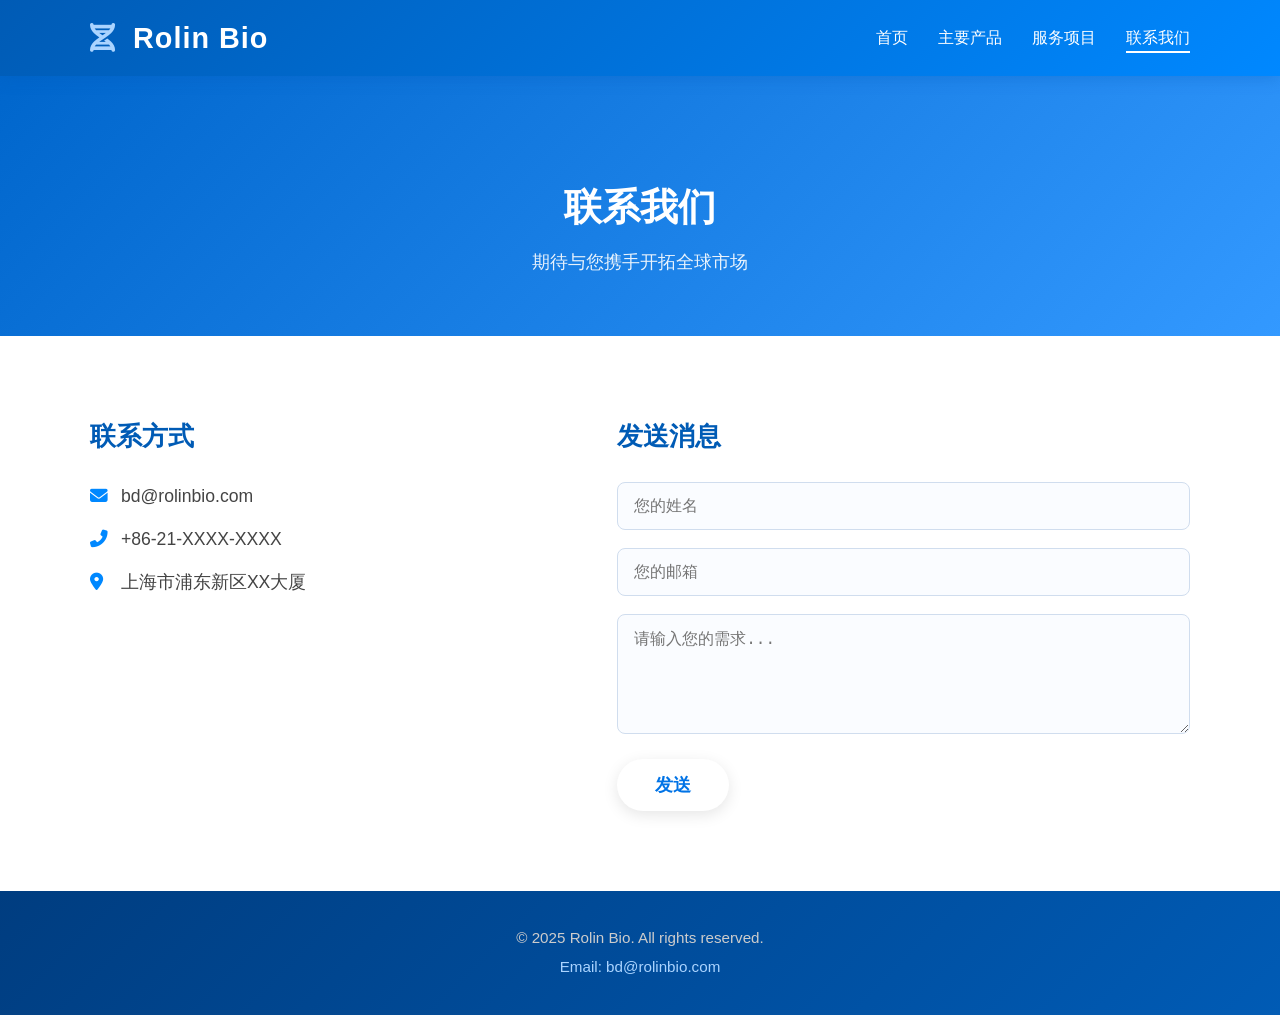
==== contact.html @ a8c0836f "1st" ====
<!DOCTYPE html>
<html lang="zh-CN">
<head>
    <meta charset="UTF-8">
    <meta name="viewport" content="width=device-width, initial-scale=1.0">
    <title>联系我们 - Rolin Bio</title>
    <link rel="stylesheet" href="style.css">
    <link rel="stylesheet" href="https://cdnjs.cloudflare.com/ajax/libs/font-awesome/6.4.0/css/all.min.css">
</head>
<body>
    <nav class="navbar">
        <div class="container">
            <div class="logo">
                <i class="fas fa-dna"></i> Rolin Bio
            </div>
            <ul class="nav-links">
                <li><a href="index.html">首页</a></li>
                <li><a href="product.html">主要产品</a></li>
                <li><a href="services.html">服务项目</a></li>
                <li><a href="contact.html" class="active">联系我们</a></li>
            </ul>
            <div class="menu-toggle"><i class="fas fa-bars"></i></div>
        </div>
    </nav>

    <section class="page-hero">
        <div class="container">
            <h1>联系我们</h1>
            <p>期待与您携手开拓全球市场</p>
        </div>
    </section>

    <section class="contact">
        <div class="container">
            <div class="contact-info">
                <h2>联系方式</h2>
                <p><i class="fas fa-envelope"></i> bd@rolinbio.com</p>
                <p><i class="fas fa-phone-alt"></i> +86-21-XXXX-XXXX</p>
                <p><i class="fas fa-map-marker-alt"></i> 上海市浦东新区XX大厦</p>
            </div>
            <form action="mailto:bd@rolinbio.com" method="post" enctype="text/plain" class="contact-form">
                <h2>发送消息</h2>
                <input type="text" name="name" placeholder="您的姓名" required>
                <input type="email" name="email" placeholder="您的邮箱" required>
                <textarea name="message" rows="5" placeholder="请输入您的需求..." required></textarea>
                <button type="submit" class="btn-primary">发送</button>
            </form>
        </div>
    </section>

    <footer>
        <div class="container">
            <p>&copy; 2025 Rolin Bio. All rights reserved.</p>
            <p>Email: bd@rolinbio.com</p>
        </div>
    </footer>

    <script>
        document.querySelector('.menu-toggle').addEventListener('click', function(){
            document.querySelector('.nav-links').classList.toggle('show');
        });
    </script>
</body>
</html>
---- style.css ----
/* ===== 全局重置 & 基础 ===== */
* {
    margin: 0;
    padding: 0;
    box-sizing: border-box;
}

body {
    font-family: 'Segoe UI', 'Microsoft YaHei', sans-serif;
    line-height: 1.6;
    color: #333;
    background: #f9fcff;
}

.container {
    max-width: 1140px;
    margin: 0 auto;
    padding: 0 20px;
}

/* ===== 导航栏 ===== */
.navbar {
    background: linear-gradient(135deg, #005bb5, #0088ff);
    padding: 15px 0;
    position: sticky;
    top: 0;
    z-index: 999;
    box-shadow: 0 2px 15px rgba(0,91,181,0.3);
}

.navbar .container {
    display: flex;
    justify-content: space-between;
    align-items: center;
}

.logo {
    color: #fff;
    font-size: 1.8rem;
    font-weight: 700;
    letter-spacing: 1px;
}

.logo i {
    margin-right: 8px;
    color: #aad4ff;
}

.nav-links {
    list-style: none;
    display: flex;
    gap: 30px;
}

.nav-links a {
    color: #fff;
    text-decoration: none;
    font-weight: 500;
    padding-bottom: 5px;
    border-bottom: 2px solid transparent;
    transition: 0.3s;
}

.nav-links a:hover,
.nav-links a.active {
    border-bottom-color: #fff;
}

.menu-toggle {
    display: none;
    color: #fff;
    font-size: 1.5rem;
    cursor: pointer;
}

/* ===== Hero 区域 ===== */
.hero {
    background: linear-gradient(135deg, #0073e6, #33aaff);
    color: #fff;
    text-align: center;
    padding: 140px 20px 100px;
}

.hero h1 {
    font-size: 2.8rem;
    margin-bottom: 20px;
    line-height: 1.2;
}

.hero p {
    font-size: 1.2rem;
    margin-bottom: 30px;
    opacity: 0.95;
}

.btn-primary {
    display: inline-block;
    background: #fff;
    color: #0073e6;
    padding: 14px 36px;
    border-radius: 50px;
    font-weight: 600;
    font-size: 1.1rem;
    text-decoration: none;
    transition: 0.3s;
    box-shadow: 0 4px 15px rgba(0,0,0,0.1);
}

.btn-primary:hover {
    background: #e6f2ff;
    transform: translateY(-2px);
    box-shadow: 0 6px 20px rgba(0,0,0,0.15);
}

/* ===== 通用 section 标题 ===== */
.section-title {
    text-align: center;
    font-size: 2rem;
    color: #005bb5;
    margin-bottom: 40px;
    position: relative;
}

.section-title::after {
    content: '';
    display: block;
    width: 60px;
    height: 4px;
    background: linear-gradient(90deg, #0088ff, #33aaff);
    margin: 10px auto 0;
    border-radius: 2px;
}

/* ===== 关于我们 ===== */
.about {
    padding: 80px 0;
    background: #fff;
}

.about p {
    max-width: 850px;
    margin: 0 auto;
    text-align: center;
    font-size: 1.1rem;
    color: #555;
    line-height: 1.8;
}

/* ===== 核心优势（首页） ===== */
.features {
    padding: 80px 0;
    background: #f0f7ff;
}

.feature-grid {
    display: grid;
    grid-template-columns: repeat(auto-fit, minmax(280px, 1fr));
    gap: 30px;
}

.feature-item {
    background: #fff;
    padding: 40px 20px;
    border-radius: 16px;
    text-align: center;
    box-shadow: 0 6px 20px rgba(0,91,181,0.07);
    transition: 0.3s;
}

.feature-item:hover {
    transform: translateY(-5px);
    box-shadow: 0 12px 30px rgba(0,91,181,0.12);
}

.feature-item i {
    font-size: 2.5rem;
    color: #0088ff;
    margin-bottom: 20px;
}

.feature-item h3 {
    font-size: 1.4rem;
    color: #005bb5;
    margin-bottom: 10px;
}

.feature-item p {
    color: #666;
}

/* ===== 页面内部 Hero（子页） ===== */
.page-hero {
    background: linear-gradient(135deg, #0066cc, #3399ff);
    color: #fff;
    text-align: center;
    padding: 100px 20px 60px;
}

.page-hero h1 {
    font-size: 2.4rem;
    margin-bottom: 10px;
}

.page-hero p {
    font-size: 1.1rem;
    opacity: 0.9;
}

/* ===== 产品页 ===== */
.products {
    padding: 80px 0;
    background: #fff;
}

.product-list {
    display: grid;
    grid-template-columns: repeat(auto-fit, minmax(260px, 1fr));
    gap: 30px;
}

.product-card {
    background: #f4faff;
    padding: 35px 20px;
    border-radius: 14px;
    text-align: center;
    border: 1px solid #e0efff;
    transition: 0.3s;
}

.product-card:hover {
    border-color: #0088ff;
    box-shadow: 0 8px 25px rgba(0,136,255,0.1);
}

.product-card i {
    font-size: 2.8rem;
    color: #0073e6;
    margin-bottom: 15px;
}

.product-card h3 {
    font-size: 1.3rem;
    color: #005bb5;
    margin-bottom: 10px;
}

.product-card p {
    color: #666;
    font-size: 0.95rem;
}

/* ===== 服务页 ===== */
.services-list {
    padding: 80px 0;
    background: #fff;
}

.service-item {
    display: flex;
    gap: 25px;
    margin-bottom: 45px;
    align-items: flex-start;
    background: #f8fbff;
    padding: 30px 25px;
    border-radius: 14px;
    box-shadow: 0 2px 10px rgba(0,0,0,0.03);
}

.service-item i {
    font-size: 2.5rem;
    color: #0088ff;
    min-width: 55px;
    margin-top: 5px;
}

.service-item h3 {
    color: #005bb5;
    font-size: 1.3rem;
    margin-bottom: 8px;
}

.service-item p {
    color: #555;
    line-height: 1.7;
}

/* ===== 联系页 ===== */
.contact {
    padding: 80px 0;
    background: #fff;
}

.contact .container {
    display: grid;
    grid-template-columns: 1fr 1.2fr;
    gap: 50px;
}

.contact-info h2,
.contact-form h2 {
    font-size: 1.6rem;
    color: #005bb5;
    margin-bottom: 25px;
}

.contact-info p {
    font-size: 1.1rem;
    margin-bottom: 15px;
    color: #444;
}

.contact-info i {
    width: 26px;
    color: #0088ff;
}

.contact-form input,
.contact-form textarea {
    width: 100%;
    padding: 14px 16px;
    margin-bottom: 18px;
    border: 1px solid #d0ddee;
    border-radius: 8px;
    font-size: 1rem;
    background: #fafcff;
    transition: 0.3s;
}

.contact-form input:focus,
.contact-form textarea:focus {
    border-color: #0088ff;
    outline: none;
    box-shadow: 0 0 0 3px rgba(0,136,255,0.15);
}

.contact-form button {
    border: none;
    cursor: pointer;
    padding: 14px 38px;
}

/* ===== 页脚 ===== */
footer {
    background: linear-gradient(135deg, #003d80, #005bb5);
    color: #ccc;
    text-align: center;
    padding: 30px 0;
    font-size: 0.95rem;
}

footer p {
    margin: 5px 0;
}

footer p:last-child {
    color: #aad4ff;
}

/* ===== 响应式 ===== */
@media (max-width: 768px) {
    .nav-links {
        display: none;
        flex-direction: column;
        background: #0066cc;
        position: absolute;
        top: 62px;
        left: 0;
        width: 100%;
        padding: 20px;
        gap: 15px;
        box-shadow: 0 8px 20px rgba(0,0,0,0.1);
    }

    .nav-links.show {
        display: flex;
    }

    .menu-toggle {
        display: block;
    }

    .hero h1 {
        font-size: 2rem;
    }

    .contact .container {
        grid-template-columns: 1fr;
    }

    .service-item {
        flex-direction: column;
        gap: 10px;
    }
}
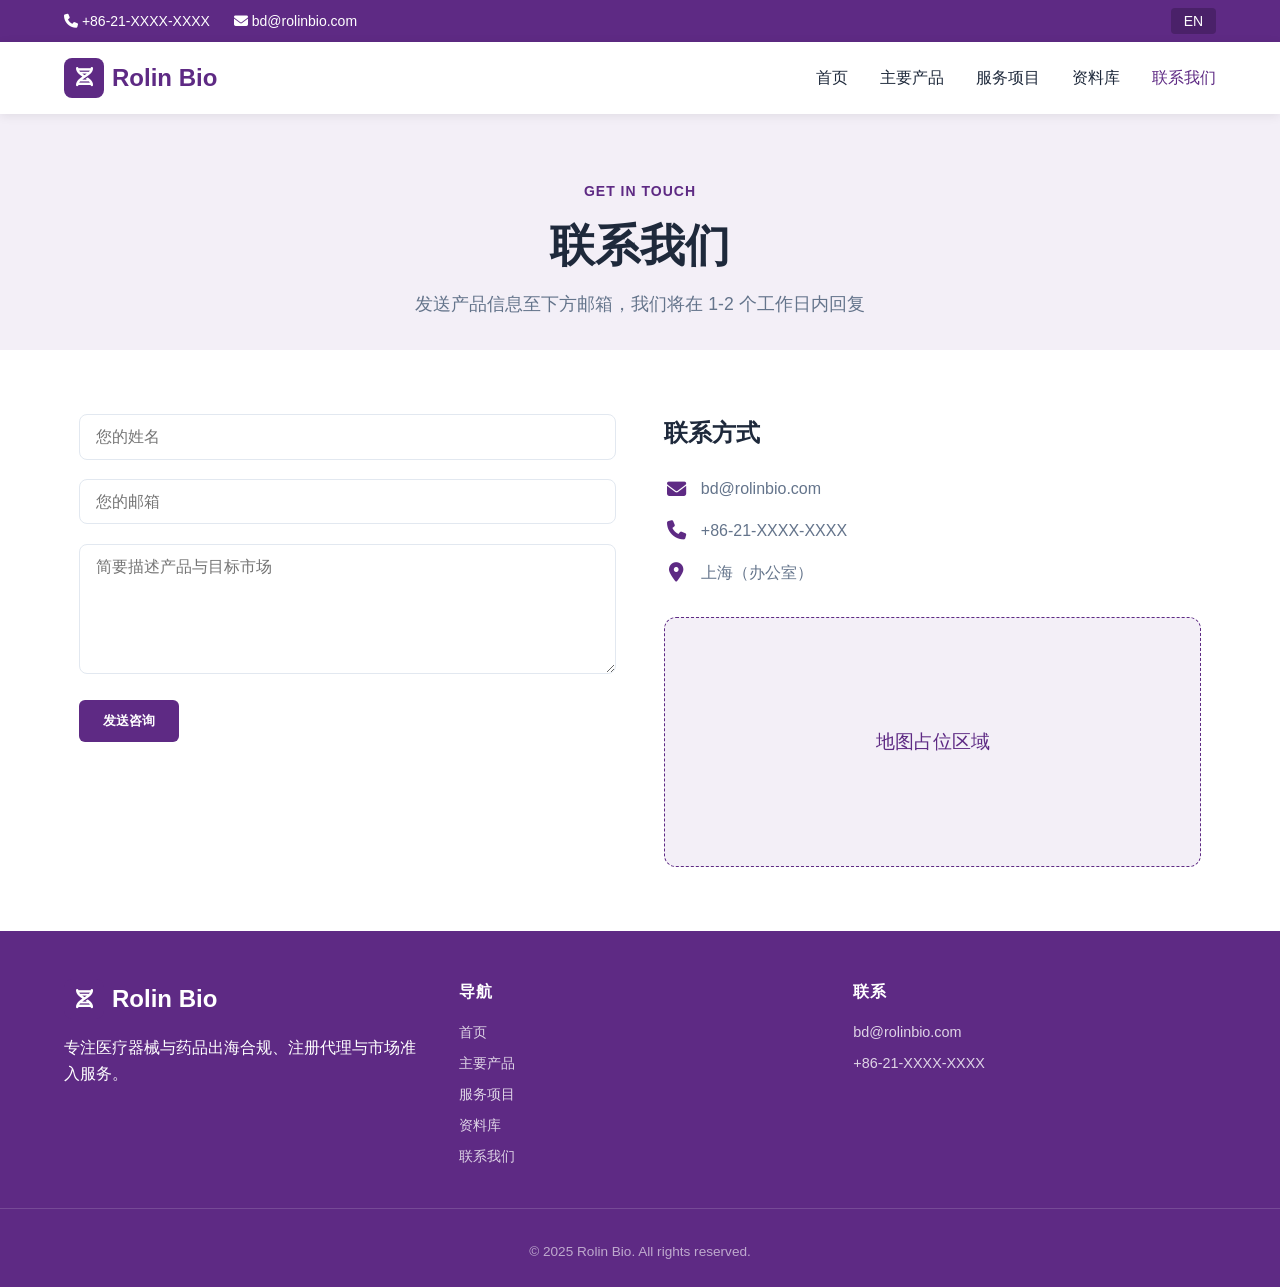
==== commit c1759ec8: "Update contact.html" ====
--- a/contact.html
+++ b/contact.html
@@ -1,64 +1,112 @@
 <!DOCTYPE html>
 <html lang="zh-CN">
 <head>
-    <meta charset="UTF-8">
-    <meta name="viewport" content="width=device-width, initial-scale=1.0">
-    <title>联系我们 - Rolin Bio</title>
-    <link rel="stylesheet" href="style.css">
-    <link rel="stylesheet" href="https://cdnjs.cloudflare.com/ajax/libs/font-awesome/6.4.0/css/all.min.css">
+  <meta charset="UTF-8" />
+  <meta name="viewport" content="width=device-width, initial-scale=1.0" />
+  <title>Rolin Bio | 联系我们</title>
+  <link rel="stylesheet" href="https://cdnjs.cloudflare.com/ajax/libs/font-awesome/6.4.0/css/all.min.css" />
+  <style>
+    *{margin:0;padding:0;box-sizing:border-box}
+    body{font-family:'Inter',-apple-system,BlinkMacSystemFont,'Segoe UI',Roboto,sans-serif;line-height:1.6;color:#1e293b;background:#fff}
+    :root{--primary:#5E2A84;--primary-dark:#4A2169;--primary-light:#F3EFF7;--text-dark:#1e293b;--text-light:#64748b;--white:#fff;--border:#e2e8f0}
+    .container{width:90%;max-width:1200px;margin:0 auto;padding:0 15px}
+    .tag{display:inline-block;font-size:.875rem;font-weight:600;text-transform:uppercase;letter-spacing:1px;color:var(--primary);margin-bottom:.5rem}
+    .btn{display:inline-block;padding:.75rem 1.5rem;border-radius:6px;text-decoration:none;font-weight:600;cursor:pointer;transition:all .3s ease;border:none}
+    .btn-primary{background:var(--primary);color:var(--white)}.btn-primary:hover{background:var(--primary-dark)}
+    .tb{background:var(--primary);color:var(--white);padding:.5rem 0}
+    .tb-in{display:flex;justify-content:space-between;align-items:center;width:90%;max-width:1200px;margin:0 auto}
+    .tb-l span{margin-right:1.5rem;font-size:.875rem}
+    .tb-r .lang-btn{background:var(--primary-dark);color:var(--white);border:none;padding:.3rem .8rem;border-radius:4px;cursor:pointer;font-size:.875rem}
+    .hb{background:var(--white);box-shadow:0 2px 10px rgba(0,0,0,.08);position:sticky;top:0;z-index:100}
+    .hb-in{display:flex;justify-content:space-between;align-items:center;width:90%;max-width:1200px;margin:0 auto;padding:1rem 0}
+    .logo{display:flex;align-items:center;text-decoration:none;font-size:1.5rem;font-weight:700;color:var(--primary)}
+    .logo .ico{width:40px;height:40px;margin-right:.5rem;background:var(--primary);border-radius:8px;display:flex;align-items:center;justify-content:center;color:var(--white);font-size:1.2rem}
+    .hm ul{display:flex;list-style:none}
+    .hm li{margin-left:2rem}
+    .hm a{text-decoration:none;color:var(--text-dark);font-weight:500;transition:color .3s}
+    .hm a:hover,.hm a.active{color:var(--primary)}
+    .hb-burger{display:none;flex-direction:column;justify-content:space-around;width:30px;height:25px;background:transparent;border:none;cursor:pointer}
+    .hb-burger span{display:block;height:3px;width:100%;background:var(--text-dark);border-radius:3px}
+    .page-header{padding:4rem 0 2rem;background:var(--primary-light);text-align:center}
+    .page-header h1{font-size:2.8rem;color:var(--text-dark);margin-bottom:.5rem}
+    .page-header p{color:var(--text-light);font-size:1.1rem;max-width:600px;margin:0 auto}
+    .contact-section{padding:4rem 0}
+    .contact-grid{display:grid;grid-template-columns:1fr 1fr;gap:3rem;align-items:start}
+    .contact-form .form-group{margin-bottom:1.2rem}
+    .contact-form input,.contact-form textarea{width:100%;padding:.8rem 1rem;border:1px solid var(--border);border-radius:8px;font-size:1rem;font-family:inherit;transition:border-color .3s}
+    .contact-form input:focus,.contact-form textarea:focus{outline:none;border-color:var(--primary)}
+    .contact-form textarea{resize:vertical;min-height:130px}
+    .contact-info h3{font-size:1.5rem;color:var(--text-dark);margin-bottom:1.5rem}
+    .info-item{display:flex;align-items:center;gap:.8rem;margin-bottom:1rem;color:var(--text-light)}
+    .info-item i{color:var(--primary);font-size:1.2rem;width:24px;text-align:center}
+    .info-item span{font-size:1rem}
+    .map-placeholder{width:100%;height:250px;background:var(--primary-light);border-radius:12px;display:flex;align-items:center;justify-content:center;color:var(--primary);font-size:1.2rem;margin-top:2rem;border:1px dashed var(--primary)}
+    .ft{background:var(--primary);color:var(--white);padding:3rem 0 1.5rem}
+    .fg{display:grid;grid-template-columns:repeat(auto-fit,minmax(200px,1fr));gap:2rem;width:90%;max-width:1200px;margin:0 auto}
+    .fb .logo{color:var(--white);margin-bottom:1rem}
+    .ff h4{font-size:1rem;margin-bottom:1rem;text-transform:uppercase;letter-spacing:1px}
+    .ff a,.ff p{color:rgba(255,255,255,.8);text-decoration:none;display:block;margin-bottom:.5rem;font-size:.9rem}
+    .ff a:hover{color:var(--white)}
+    .fbot{text-align:center;padding-top:2rem;margin-top:2rem;border-top:1px solid rgba(255,255,255,.15);font-size:.85rem;color:rgba(255,255,255,.6)}
+    @media(max-width:868px){
+      .hm ul{display:none;flex-direction:column;background:var(--white);position:absolute;top:73px;left:0;width:100%;padding:1.5rem;box-shadow:0 8px 16px rgba(0,0,0,.1)}
+      .hm ul.open{display:flex}
+      .hm li{margin:.5rem 0}
+      .hb-burger{display:flex}
+      .contact-grid{grid-template-columns:1fr}
+    }
+  </style>
 </head>
 <body>
-    <nav class="navbar">
-        <div class="container">
-            <div class="logo">
-                <i class="fas fa-dna"></i> Rolin Bio
-            </div>
-            <ul class="nav-links">
-                <li><a href="index.html">首页</a></li>
-                <li><a href="product.html">主要产品</a></li>
-                <li><a href="services.html">服务项目</a></li>
-                <li><a href="contact.html" class="active">联系我们</a></li>
-            </ul>
-            <div class="menu-toggle"><i class="fas fa-bars"></i></div>
-        </div>
-    </nav>
-
-    <section class="page-hero">
-        <div class="container">
-            <h1>联系我们</h1>
-            <p>期待与您携手开拓全球市场</p>
-        </div>
-    </section>
-
-    <section class="contact">
-        <div class="container">
-            <div class="contact-info">
-                <h2>联系方式</h2>
-                <p><i class="fas fa-envelope"></i> bd@rolinbio.com</p>
-                <p><i class="fas fa-phone-alt"></i> +86-21-XXXX-XXXX</p>
-                <p><i class="fas fa-map-marker-alt"></i> 上海市浦东新区XX大厦</p>
-            </div>
-            <form action="mailto:bd@rolinbio.com" method="post" enctype="text/plain" class="contact-form">
-                <h2>发送消息</h2>
-                <input type="text" name="name" placeholder="您的姓名" required>
-                <input type="email" name="email" placeholder="您的邮箱" required>
-                <textarea name="message" rows="5" placeholder="请输入您的需求..." required></textarea>
-                <button type="submit" class="btn-primary">发送</button>
-            </form>
-        </div>
-    </section>
-
-    <footer>
-        <div class="container">
-            <p>&copy; 2025 Rolin Bio. All rights reserved.</p>
-            <p>Email: bd@rolinbio.com</p>
-        </div>
-    </footer>
-
-    <script>
-        document.querySelector('.menu-toggle').addEventListener('click', function(){
-            document.querySelector('.nav-links').classList.toggle('show');
-        });
-    </script>
+<div class="tb"><div class="tb-in">
+  <div class="tb-l"><span><i class="fa-solid fa-phone"></i> +86-21-XXXX-XXXX</span><span><i class="fa-solid fa-envelope"></i> bd@rolinbio.com</span></div>
+  <div class="tb-r"><button id="langBtn" class="lang-btn">EN</button></div>
+</div></div>
+<header class="hb"><div class="hb-in">
+  <a href="index.html" class="logo"><span class="ico"><i class="fa-solid fa-dna"></i></span> Rolin Bio</a>
+  <nav class="hm"><ul id="menu">
+    <li><a href="index.html" data-i18n="m-home">首页</a></li>
+    <li><a href="product.html" data-i18n="m-prod">主要产品</a></li>
+    <li><a href="services.html" data-i18n="m-serv">服务项目</a></li>
+    <li><a href="library.html" data-i18n="m-lib">资料库</a></li>
+    <li><a href="contact.html" class="active" data-i18n="m-contact">联系我们</a></li>
+  </ul></nav>
+  <button class="hb-burger" id="burgerBtn" aria-label="菜单"><span></span><span></span><span></span></button>
+</div></header>
+<section class="page-header"><div class="container">
+  <span class="tag" data-i18n="ct-tag">GET IN TOUCH</span>
+  <h1 data-i18n="ct-title">联系我们</h1>
+  <p data-i18n="ct-lead">发送产品信息至下方邮箱，我们将在 1-2 个工作日内回复</p>
+</div></section>
+<section class="contact-section"><div class="container">
+  <div class="contact-grid">
+    <div class="contact-form">
+      <form>
+        <div class="form-group"><input type="text" placeholder="您的姓名" required data-i18n-placeholder="ct-name-placeholder" /></div>
+        <div class="form-group"><input type="email" placeholder="您的邮箱" required data-i18n-placeholder="ct-mail-placeholder" /></div>
+        <div class="form-group"><textarea placeholder="简要描述产品与目标市场" rows="5" required data-i18n-placeholder="ct-msg-placeholder"></textarea></div>
+        <button type="submit" class="btn btn-primary" data-i18n="ct-send">发送咨询</button>
+      </form>
+    </div>
+    <div class="contact-info">
+      <h3 data-i18n="ct-info-title">联系方式</h3>
+      <div class="info-item"><i class="fa-solid fa-envelope"></i><span data-i18n="ct-mail">bd@rolinbio.com</span></div>
+      <div class="info-item"><i class="fa-solid fa-phone"></i><span data-i18n="ct-tel">+86-21-XXXX-XXXX</span></div>
+      <div class="info-item"><i class="fa-solid fa-location-dot"></i><span data-i18n="ct-addr">上海（办公室）</span></div>
+      <div class="map-placeholder" data-i18n="map-text">地图占位区域</div>
+    </div>
+  </div>
+</div></section>
+<footer class="ft"><div class="fg">
+  <div class="fb"><a href="index.html" class="logo"><span class="ico"><i class="fa-solid fa-dna"></i></span> Rolin Bio</a><p data-i18n="f-desc">专注医疗器械与药品出海合规、注册代理与市场准入服务。</p></div>
+  <div class="ff"><h4 data-i18n="nav">导航</h4><a href="index.html" data-i18n="m-home">首页</a><a href="product.html" data-i18n="m-prod">主要产品</a><a href="services.html" data-i18n="m-serv">服务项目</a><a href="library.html" data-i18n="m-lib">资料库</a><a href="contact.html" data-i18n="m-contact">联系我们</a></div>
+  <div class="ff"><h4 data-i18n="contact">联系</h4><p data-i18n="contact-email">bd@rolinbio.com</p><p data-i18n="contact-tel">+86-21-XXXX-XXXX</p></div>
+</div><div class="fbot"><span>&copy; 2025 Rolin Bio. All rights reserved.</span></div></footer>
+<script>
+const L={zh:{"site-title":"Rolin Bio | 联系我们","m-home":"首页","m-prod":"主要产品","m-serv":"服务项目","m-lib":"资料库","m-contact":"联系我们","ct-tag":"GET IN TOUCH","ct-title":"联系我们","ct-lead":"发送产品信息至下方邮箱，我们将在 1-2 个工作日内回复","ct-name-placeholder":"您的姓名","ct-mail-placeholder":"您的邮箱","ct-msg-placeholder":"简要描述产品与目标市场","ct-send":"发送咨询","ct-mail":"bd@rolinbio.com","ct-tel":"+86-21-XXXX-XXXX","ct-addr":"上海（办公室）","ct-info-title":"联系方式","map-text":"地图占位区域","nav":"导航","contact":"联系","contact-email":"bd@rolinbio.com","contact-tel":"+86-21-XXXX-XXXX","f-desc":"专注医疗器械与药品出海合规、注册代理与市场准入服务。"},
+en:{"site-title":"Rolin Bio | Contact Us","m-home":"Home","m-prod":"Products","m-serv":"Services","m-lib":"Resources","m-contact":"Contact","ct-tag":"GET IN TOUCH","ct-title":"Contact Us","ct-lead":"Send product information to the email below – we reply within 1-2 business days.","ct-name-placeholder":"Your Name","ct-mail-placeholder":"Your Email","ct-msg-placeholder":"Briefly describe product & target market","ct-send":"Send Inquiry","ct-mail":"bd@rolinbio.com","ct-tel":"+86-21-XXXX-XXXX","ct-addr":"Shanghai (Office)","ct-info-title":"Contact Info","map-text":"Map Placeholder","nav":"Navigation","contact":"Contact","contact-email":"bd@rolinbio.com","contact-tel":"+86-21-XXXX-XXXX","f-desc":"Specializing in medtech & pharma export compliance, registration agency and market access services."}};
+let currentLang='zh';function renderLang(lang){const t=L[lang]||L.zh;document.querySelectorAll('[data-i18n]').forEach(el=>{const key=el.getAttribute('data-i18n');if(t[key]!==undefined)el.innerHTML=t[key]});document.querySelectorAll('[data-i18n-placeholder]').forEach(el=>{const key=el.getAttribute('data-i18n-placeholder');if(t[key]!==undefined)el.placeholder=t[key]});document.title=t['site-title']||'Rolin Bio';const btn=document.getElementById('langBtn');if(btn)btn.textContent=(lang==='zh'?'EN':'中文');document.documentElement.lang=lang;currentLang=lang}
+document.addEventListener('DOMContentLoaded',()=>{document.getElementById('langBtn')?.addEventListener('click',()=>{renderLang(currentLang==='zh'?'en':'zh')});document.getElementById('burgerBtn')?.addEventListener('click',()=>{document.getElementById('menu')?.classList.toggle('open')});renderLang('zh')});
+</script>
 </body>
-</html>+</html>
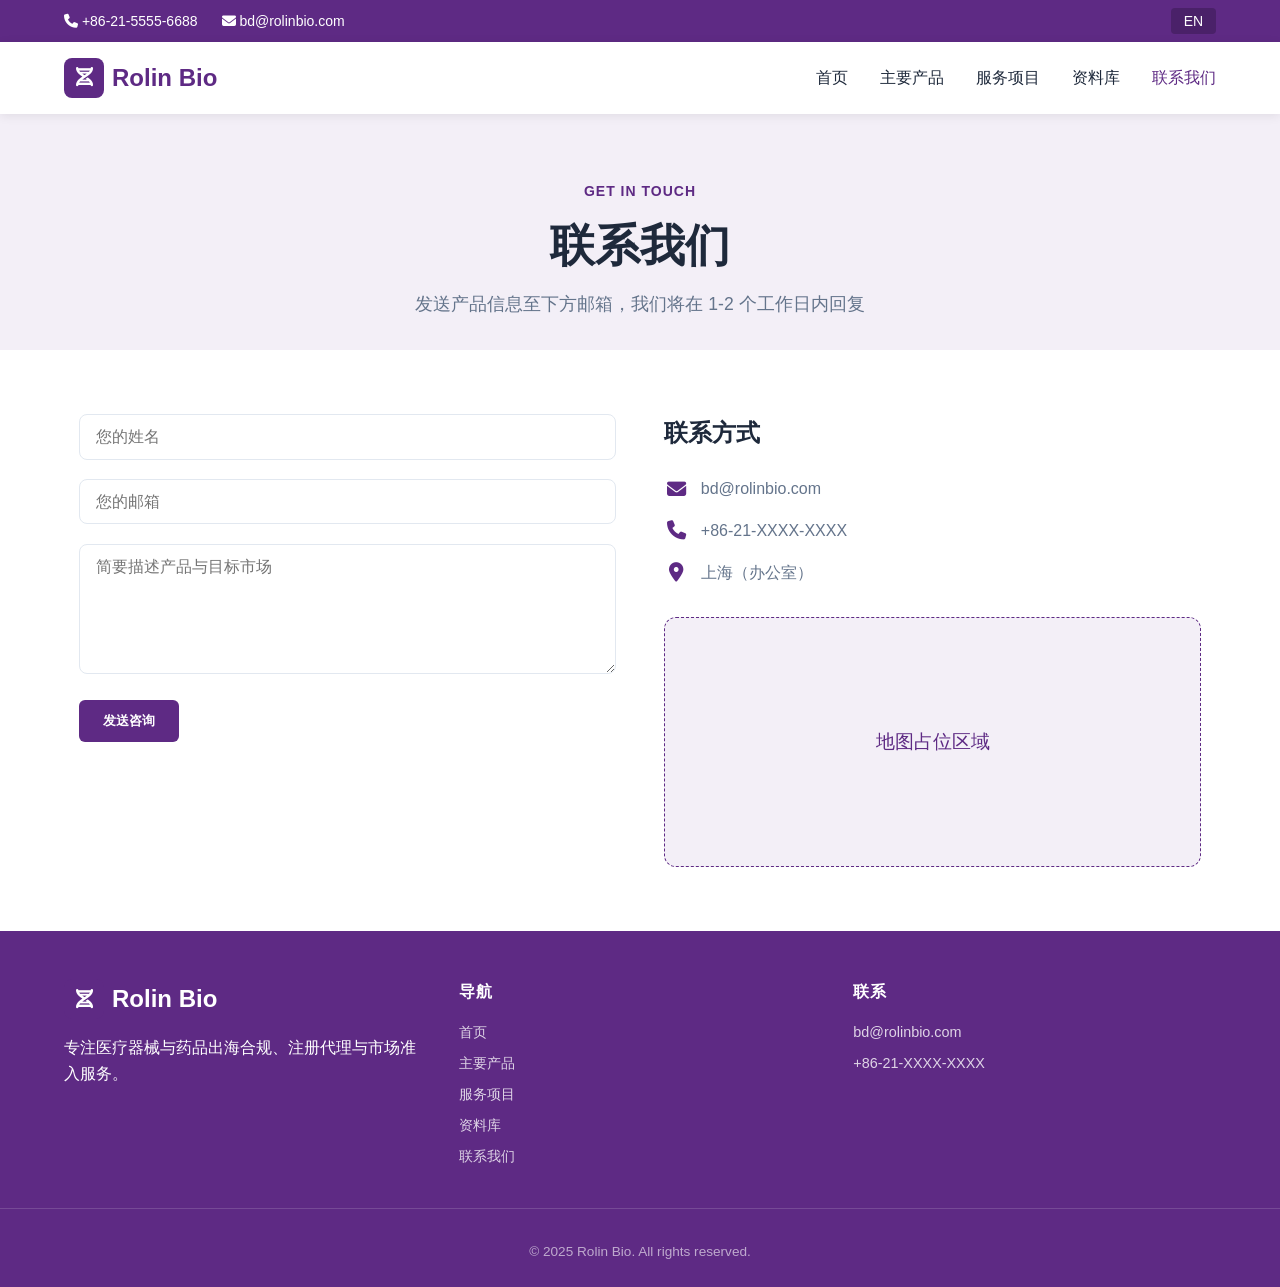
==== commit 3013fc3f: "Update contact.html" ====
--- a/contact.html
+++ b/contact.html
@@ -59,7 +59,7 @@
 </head>
 <body>
 <div class="tb"><div class="tb-in">
-  <div class="tb-l"><span><i class="fa-solid fa-phone"></i> +86-21-XXXX-XXXX</span><span><i class="fa-solid fa-envelope"></i> bd@rolinbio.com</span></div>
+  <div class="tb-l"><span><i class="fa-solid fa-phone"></i> +86-21-5555-6688</span><span><i class="fa-solid fa-envelope"></i> bd@rolinbio.com</span></div>
   <div class="tb-r"><button id="langBtn" class="lang-btn">EN</button></div>
 </div></div>
 <header class="hb"><div class="hb-in">
@@ -91,7 +91,7 @@
     <div class="contact-info">
       <h3 data-i18n="ct-info-title">联系方式</h3>
       <div class="info-item"><i class="fa-solid fa-envelope"></i><span data-i18n="ct-mail">bd@rolinbio.com</span></div>
-      <div class="info-item"><i class="fa-solid fa-phone"></i><span data-i18n="ct-tel">+86-21-XXXX-XXXX</span></div>
+      <div class="info-item"><i class="fa-solid fa-phone"></i><span data-i18n="ct-tel">+86-21-5555-6688</span></div>
       <div class="info-item"><i class="fa-solid fa-location-dot"></i><span data-i18n="ct-addr">上海（办公室）</span></div>
       <div class="map-placeholder" data-i18n="map-text">地图占位区域</div>
     </div>
@@ -100,7 +100,7 @@
 <footer class="ft"><div class="fg">
   <div class="fb"><a href="index.html" class="logo"><span class="ico"><i class="fa-solid fa-dna"></i></span> Rolin Bio</a><p data-i18n="f-desc">专注医疗器械与药品出海合规、注册代理与市场准入服务。</p></div>
   <div class="ff"><h4 data-i18n="nav">导航</h4><a href="index.html" data-i18n="m-home">首页</a><a href="product.html" data-i18n="m-prod">主要产品</a><a href="services.html" data-i18n="m-serv">服务项目</a><a href="library.html" data-i18n="m-lib">资料库</a><a href="contact.html" data-i18n="m-contact">联系我们</a></div>
-  <div class="ff"><h4 data-i18n="contact">联系</h4><p data-i18n="contact-email">bd@rolinbio.com</p><p data-i18n="contact-tel">+86-21-XXXX-XXXX</p></div>
+  <div class="ff"><h4 data-i18n="contact">联系</h4><p data-i18n="contact-email">bd@rolinbio.com</p><p data-i18n="contact-tel">+86-21-5555-6688</p></div>
 </div><div class="fbot"><span>&copy; 2025 Rolin Bio. All rights reserved.</span></div></footer>
 <script>
 const L={zh:{"site-title":"Rolin Bio | 联系我们","m-home":"首页","m-prod":"主要产品","m-serv":"服务项目","m-lib":"资料库","m-contact":"联系我们","ct-tag":"GET IN TOUCH","ct-title":"联系我们","ct-lead":"发送产品信息至下方邮箱，我们将在 1-2 个工作日内回复","ct-name-placeholder":"您的姓名","ct-mail-placeholder":"您的邮箱","ct-msg-placeholder":"简要描述产品与目标市场","ct-send":"发送咨询","ct-mail":"bd@rolinbio.com","ct-tel":"+86-21-XXXX-XXXX","ct-addr":"上海（办公室）","ct-info-title":"联系方式","map-text":"地图占位区域","nav":"导航","contact":"联系","contact-email":"bd@rolinbio.com","contact-tel":"+86-21-XXXX-XXXX","f-desc":"专注医疗器械与药品出海合规、注册代理与市场准入服务。"},
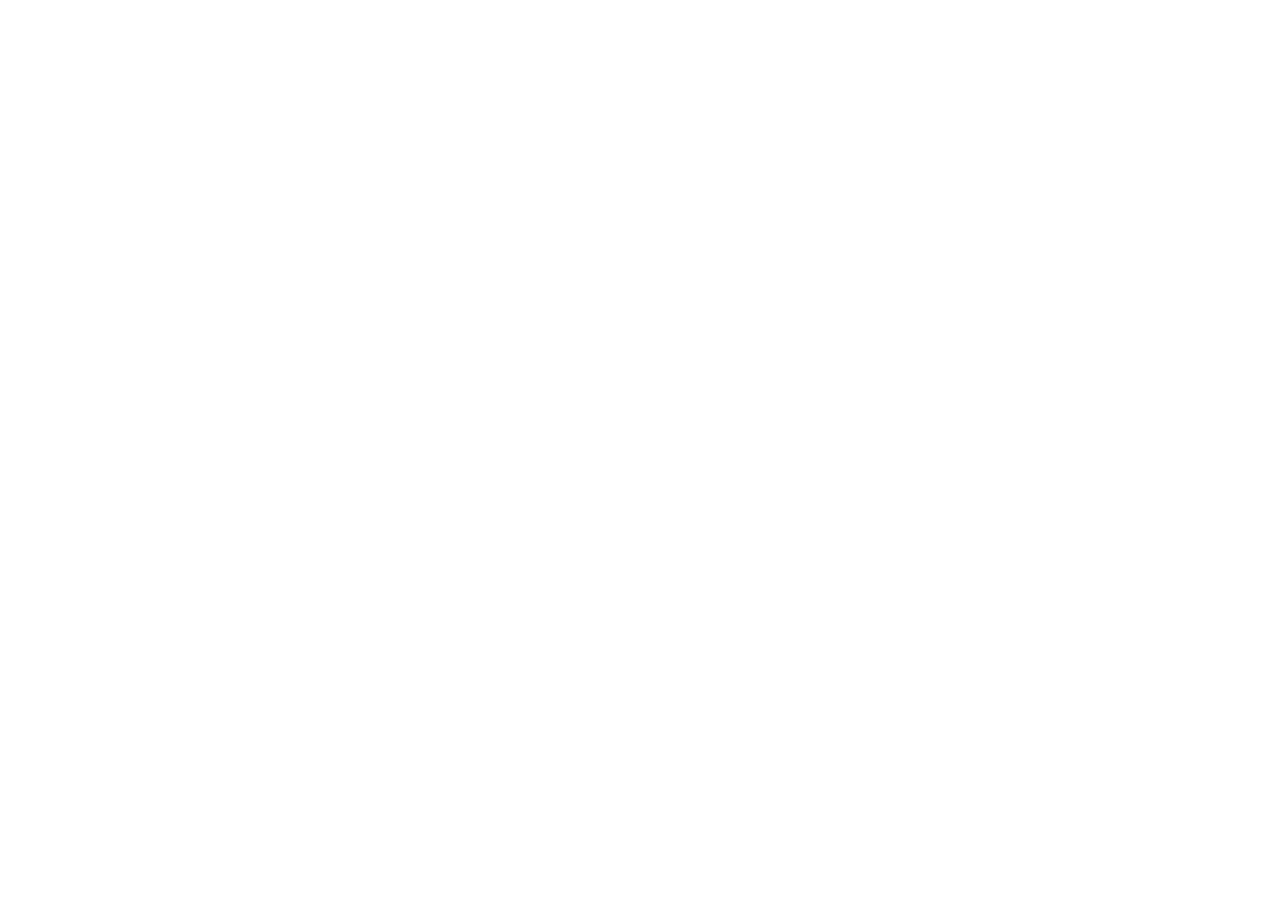
==== commit 0efa7f64: "Initial commit: Rolin Bio company website - Homepage with hero, business cards, stats, news preview " ====
--- a/contact.html
+++ b/contact.html
@@ -1,112 +1,172 @@
-<!DOCTYPE html>
-<html lang="zh-CN">
-<head>
-  <meta charset="UTF-8" />
-  <meta name="viewport" content="width=device-width, initial-scale=1.0" />
-  <title>Rolin Bio | 联系我们</title>
-  <link rel="stylesheet" href="https://cdnjs.cloudflare.com/ajax/libs/font-awesome/6.4.0/css/all.min.css" />
-  <style>
-    *{margin:0;padding:0;box-sizing:border-box}
-    body{font-family:'Inter',-apple-system,BlinkMacSystemFont,'Segoe UI',Roboto,sans-serif;line-height:1.6;color:#1e293b;background:#fff}
-    :root{--primary:#5E2A84;--primary-dark:#4A2169;--primary-light:#F3EFF7;--text-dark:#1e293b;--text-light:#64748b;--white:#fff;--border:#e2e8f0}
-    .container{width:90%;max-width:1200px;margin:0 auto;padding:0 15px}
-    .tag{display:inline-block;font-size:.875rem;font-weight:600;text-transform:uppercase;letter-spacing:1px;color:var(--primary);margin-bottom:.5rem}
-    .btn{display:inline-block;padding:.75rem 1.5rem;border-radius:6px;text-decoration:none;font-weight:600;cursor:pointer;transition:all .3s ease;border:none}
-    .btn-primary{background:var(--primary);color:var(--white)}.btn-primary:hover{background:var(--primary-dark)}
-    .tb{background:var(--primary);color:var(--white);padding:.5rem 0}
-    .tb-in{display:flex;justify-content:space-between;align-items:center;width:90%;max-width:1200px;margin:0 auto}
-    .tb-l span{margin-right:1.5rem;font-size:.875rem}
-    .tb-r .lang-btn{background:var(--primary-dark);color:var(--white);border:none;padding:.3rem .8rem;border-radius:4px;cursor:pointer;font-size:.875rem}
-    .hb{background:var(--white);box-shadow:0 2px 10px rgba(0,0,0,.08);position:sticky;top:0;z-index:100}
-    .hb-in{display:flex;justify-content:space-between;align-items:center;width:90%;max-width:1200px;margin:0 auto;padding:1rem 0}
-    .logo{display:flex;align-items:center;text-decoration:none;font-size:1.5rem;font-weight:700;color:var(--primary)}
-    .logo .ico{width:40px;height:40px;margin-right:.5rem;background:var(--primary);border-radius:8px;display:flex;align-items:center;justify-content:center;color:var(--white);font-size:1.2rem}
-    .hm ul{display:flex;list-style:none}
-    .hm li{margin-left:2rem}
-    .hm a{text-decoration:none;color:var(--text-dark);font-weight:500;transition:color .3s}
-    .hm a:hover,.hm a.active{color:var(--primary)}
-    .hb-burger{display:none;flex-direction:column;justify-content:space-around;width:30px;height:25px;background:transparent;border:none;cursor:pointer}
-    .hb-burger span{display:block;height:3px;width:100%;background:var(--text-dark);border-radius:3px}
-    .page-header{padding:4rem 0 2rem;background:var(--primary-light);text-align:center}
-    .page-header h1{font-size:2.8rem;color:var(--text-dark);margin-bottom:.5rem}
-    .page-header p{color:var(--text-light);font-size:1.1rem;max-width:600px;margin:0 auto}
-    .contact-section{padding:4rem 0}
-    .contact-grid{display:grid;grid-template-columns:1fr 1fr;gap:3rem;align-items:start}
-    .contact-form .form-group{margin-bottom:1.2rem}
-    .contact-form input,.contact-form textarea{width:100%;padding:.8rem 1rem;border:1px solid var(--border);border-radius:8px;font-size:1rem;font-family:inherit;transition:border-color .3s}
-    .contact-form input:focus,.contact-form textarea:focus{outline:none;border-color:var(--primary)}
-    .contact-form textarea{resize:vertical;min-height:130px}
-    .contact-info h3{font-size:1.5rem;color:var(--text-dark);margin-bottom:1.5rem}
-    .info-item{display:flex;align-items:center;gap:.8rem;margin-bottom:1rem;color:var(--text-light)}
-    .info-item i{color:var(--primary);font-size:1.2rem;width:24px;text-align:center}
-    .info-item span{font-size:1rem}
-    .map-placeholder{width:100%;height:250px;background:var(--primary-light);border-radius:12px;display:flex;align-items:center;justify-content:center;color:var(--primary);font-size:1.2rem;margin-top:2rem;border:1px dashed var(--primary)}
-    .ft{background:var(--primary);color:var(--white);padding:3rem 0 1.5rem}
-    .fg{display:grid;grid-template-columns:repeat(auto-fit,minmax(200px,1fr));gap:2rem;width:90%;max-width:1200px;margin:0 auto}
-    .fb .logo{color:var(--white);margin-bottom:1rem}
-    .ff h4{font-size:1rem;margin-bottom:1rem;text-transform:uppercase;letter-spacing:1px}
-    .ff a,.ff p{color:rgba(255,255,255,.8);text-decoration:none;display:block;margin-bottom:.5rem;font-size:.9rem}
-    .ff a:hover{color:var(--white)}
-    .fbot{text-align:center;padding-top:2rem;margin-top:2rem;border-top:1px solid rgba(255,255,255,.15);font-size:.85rem;color:rgba(255,255,255,.6)}
-    @media(max-width:868px){
-      .hm ul{display:none;flex-direction:column;background:var(--white);position:absolute;top:73px;left:0;width:100%;padding:1.5rem;box-shadow:0 8px 16px rgba(0,0,0,.1)}
-      .hm ul.open{display:flex}
-      .hm li{margin:.5rem 0}
-      .hb-burger{display:flex}
-      .contact-grid{grid-template-columns:1fr}
-    }
-  </style>
-</head>
-<body>
-<div class="tb"><div class="tb-in">
-  <div class="tb-l"><span><i class="fa-solid fa-phone"></i> +86-21-5555-6688</span><span><i class="fa-solid fa-envelope"></i> bd@rolinbio.com</span></div>
-  <div class="tb-r"><button id="langBtn" class="lang-btn">EN</button></div>
-</div></div>
-<header class="hb"><div class="hb-in">
-  <a href="index.html" class="logo"><span class="ico"><i class="fa-solid fa-dna"></i></span> Rolin Bio</a>
-  <nav class="hm"><ul id="menu">
-    <li><a href="index.html" data-i18n="m-home">首页</a></li>
-    <li><a href="product.html" data-i18n="m-prod">主要产品</a></li>
-    <li><a href="services.html" data-i18n="m-serv">服务项目</a></li>
-    <li><a href="library.html" data-i18n="m-lib">资料库</a></li>
-    <li><a href="contact.html" class="active" data-i18n="m-contact">联系我们</a></li>
-  </ul></nav>
-  <button class="hb-burger" id="burgerBtn" aria-label="菜单"><span></span><span></span><span></span></button>
-</div></header>
-<section class="page-header"><div class="container">
-  <span class="tag" data-i18n="ct-tag">GET IN TOUCH</span>
-  <h1 data-i18n="ct-title">联系我们</h1>
-  <p data-i18n="ct-lead">发送产品信息至下方邮箱，我们将在 1-2 个工作日内回复</p>
-</div></section>
-<section class="contact-section"><div class="container">
-  <div class="contact-grid">
-    <div class="contact-form">
-      <form>
-        <div class="form-group"><input type="text" placeholder="您的姓名" required data-i18n-placeholder="ct-name-placeholder" /></div>
-        <div class="form-group"><input type="email" placeholder="您的邮箱" required data-i18n-placeholder="ct-mail-placeholder" /></div>
-        <div class="form-group"><textarea placeholder="简要描述产品与目标市场" rows="5" required data-i18n-placeholder="ct-msg-placeholder"></textarea></div>
-        <button type="submit" class="btn btn-primary" data-i18n="ct-send">发送咨询</button>
-      </form>
-    </div>
-    <div class="contact-info">
-      <h3 data-i18n="ct-info-title">联系方式</h3>
-      <div class="info-item"><i class="fa-solid fa-envelope"></i><span data-i18n="ct-mail">bd@rolinbio.com</span></div>
-      <div class="info-item"><i class="fa-solid fa-phone"></i><span data-i18n="ct-tel">+86-21-5555-6688</span></div>
-      <div class="info-item"><i class="fa-solid fa-location-dot"></i><span data-i18n="ct-addr">上海（办公室）</span></div>
-      <div class="map-placeholder" data-i18n="map-text">地图占位区域</div>
-    </div>
-  </div>
-</div></section>
-<footer class="ft"><div class="fg">
-  <div class="fb"><a href="index.html" class="logo"><span class="ico"><i class="fa-solid fa-dna"></i></span> Rolin Bio</a><p data-i18n="f-desc">专注医疗器械与药品出海合规、注册代理与市场准入服务。</p></div>
-  <div class="ff"><h4 data-i18n="nav">导航</h4><a href="index.html" data-i18n="m-home">首页</a><a href="product.html" data-i18n="m-prod">主要产品</a><a href="services.html" data-i18n="m-serv">服务项目</a><a href="library.html" data-i18n="m-lib">资料库</a><a href="contact.html" data-i18n="m-contact">联系我们</a></div>
-  <div class="ff"><h4 data-i18n="contact">联系</h4><p data-i18n="contact-email">bd@rolinbio.com</p><p data-i18n="contact-tel">+86-21-5555-6688</p></div>
-</div><div class="fbot"><span>&copy; 2025 Rolin Bio. All rights reserved.</span></div></footer>
-<script>
-const L={zh:{"site-title":"Rolin Bio | 联系我们","m-home":"首页","m-prod":"主要产品","m-serv":"服务项目","m-lib":"资料库","m-contact":"联系我们","ct-tag":"GET IN TOUCH","ct-title":"联系我们","ct-lead":"发送产品信息至下方邮箱，我们将在 1-2 个工作日内回复","ct-name-placeholder":"您的姓名","ct-mail-placeholder":"您的邮箱","ct-msg-placeholder":"简要描述产品与目标市场","ct-send":"发送咨询","ct-mail":"bd@rolinbio.com","ct-tel":"+86-21-XXXX-XXXX","ct-addr":"上海（办公室）","ct-info-title":"联系方式","map-text":"地图占位区域","nav":"导航","contact":"联系","contact-email":"bd@rolinbio.com","contact-tel":"+86-21-XXXX-XXXX","f-desc":"专注医疗器械与药品出海合规、注册代理与市场准入服务。"},
-en:{"site-title":"Rolin Bio | Contact Us","m-home":"Home","m-prod":"Products","m-serv":"Services","m-lib":"Resources","m-contact":"Contact","ct-tag":"GET IN TOUCH","ct-title":"Contact Us","ct-lead":"Send product information to the email below – we reply within 1-2 business days.","ct-name-placeholder":"Your Name","ct-mail-placeholder":"Your Email","ct-msg-placeholder":"Briefly describe product & target market","ct-send":"Send Inquiry","ct-mail":"bd@rolinbio.com","ct-tel":"+86-21-XXXX-XXXX","ct-addr":"Shanghai (Office)","ct-info-title":"Contact Info","map-text":"Map Placeholder","nav":"Navigation","contact":"Contact","contact-email":"bd@rolinbio.com","contact-tel":"+86-21-XXXX-XXXX","f-desc":"Specializing in medtech & pharma export compliance, registration agency and market access services."}};
-let currentLang='zh';function renderLang(lang){const t=L[lang]||L.zh;document.querySelectorAll('[data-i18n]').forEach(el=>{const key=el.getAttribute('data-i18n');if(t[key]!==undefined)el.innerHTML=t[key]});document.querySelectorAll('[data-i18n-placeholder]').forEach(el=>{const key=el.getAttribute('data-i18n-placeholder');if(t[key]!==undefined)el.placeholder=t[key]});document.title=t['site-title']||'Rolin Bio';const btn=document.getElementById('langBtn');if(btn)btn.textContent=(lang==='zh'?'EN':'中文');document.documentElement.lang=lang;currentLang=lang}
-document.addEventListener('DOMContentLoaded',()=>{document.getElementById('langBtn')?.addEventListener('click',()=>{renderLang(currentLang==='zh'?'en':'zh')});document.getElementById('burgerBtn')?.addEventListener('click',()=>{document.getElementById('menu')?.classList.toggle('open')});renderLang('zh')});
-</script>
-</body>
-</html>
+<!DOCTYPE html>
+<html lang="en" data-lang="en">
+<head>
+  <meta charset="UTF-8">
+  <meta name="viewport" content="width=device-width, initial-scale=1.0">
+  <meta name="description" content="Contact Rolin Bio - Get in touch for regulatory access, market consulting, and overseas commercialization support for Chinese pharmaceutical and medical device companies.">
+  <title>Contact Us - Rolin Bio</title>
+  <link rel="preconnect" href="https://fonts.googleapis.com">
+  <link rel="preconnect" href="https://fonts.gstatic.com" crossorigin>
+  <link href="https://fonts.googleapis.com/css2?family=Inter:wght@300;400;500;600;700&family=Montserrat:wght@500;600;700;800&display=swap" rel="stylesheet">
+  <link rel="stylesheet" href="assets/css/style.css">
+</head>
+<body>
+
+  <nav class="nav" id="navbar">
+    <div class="container nav-inner">
+      <a href="index.html" class="nav-logo">
+        <span class="nav-logo-icon">R</span>
+        <span>Rolin Bio</span>
+      </a>
+      <ul class="nav-links" id="navLinks">
+        <li><a href="index.html">Home</a></li>
+        <li><a href="about.html">About</a></li>
+        <li><a href="services.html">Services</a></li>
+        <li><a href="news/">News</a></li>
+        <li><a href="contact.html" class="active">Contact</a></li>
+      </ul>
+      <div class="nav-actions">
+        <button class="lang-switch" id="langSwitch" onclick="toggleLang()">
+          <span class="active" data-lang-en="active">EN</span> | <span data-lang-zh="active">中文</span>
+        </button>
+        <button class="mobile-toggle" id="mobileToggle" onclick="toggleMobile()" aria-label="Toggle menu">&#9776;</button>
+      </div>
+    </div>
+  </nav>
+
+  <section class="page-header">
+    <div class="container">
+      <h1 lang="en">Contact Us</h1>
+      <h1 lang="zh">联系我们</h1>
+      <div class="breadcrumb">
+        <a href="index.html">Home</a> &nbsp;/&nbsp; <span>Contact</span>
+      </div>
+    </div>
+  </section>
+
+  <section class="section">
+    <div class="container">
+      <div class="contact-grid">
+        <div class="contact-info">
+          <span class="section-label" lang="en">Get in Touch</span>
+          <span class="section-label" lang="zh">取得联系</span>
+          <h2 lang="en">Let's Start a Conversation</h2>
+          <h2 lang="zh">开启对话</h2>
+          <p lang="en">Whether you're a Chinese pharma or medtech company exploring overseas markets, or an international partner seeking collaboration, we'd love to hear from you.</p>
+          <p lang="zh">无论您是正在探索海外市场的中国医药医疗器械企业，还是寻求合作的国际伙伴，我们期待与您交流。</p>
+
+          <div class="contact-item">
+            <div class="contact-item-icon">&#128205;</div>
+            <div>
+              <h4 lang="en">Address</h4>
+              <h4 lang="zh">地址</h4>
+              <span>Shanghai, China</span>
+              <span lang="zh">中国 上海</span>
+            </div>
+          </div>
+          <div class="contact-item">
+            <div class="contact-item-icon">&#128231;</div>
+            <div>
+              <h4 lang="en">Email</h4>
+              <h4 lang="zh">邮箱</h4>
+              <span>info@rolinbio.com</span>
+            </div>
+          </div>
+          <div class="contact-item">
+            <div class="contact-item-icon">&#128222;</div>
+            <div>
+              <h4 lang="en">Phone</h4>
+              <h4 lang="zh">电话</h4>
+              <span>+86-21-XXXX-XXXX</span>
+            </div>
+          </div>
+        </div>
+
+        <form class="contact-form" id="contactForm" onsubmit="handleContactSubmit(event)">
+          <div class="form-group">
+            <label lang="en">Your Name *</label>
+            <label lang="zh">您的姓名 *</label>
+            <input type="text" required placeholder="Full name">
+          </div>
+          <div class="form-group">
+            <label lang="en">Company</label>
+            <label lang="zh">公司名称</label>
+            <input type="text" placeholder="Your company">
+          </div>
+          <div class="form-group">
+            <label lang="en">Email Address *</label>
+            <label lang="zh">电子邮箱 *</label>
+            <input type="email" required placeholder="you@company.com">
+          </div>
+          <div class="form-group">
+            <label lang="en">Interest Area</label>
+            <label lang="zh">关注领域</label>
+            <select>
+              <option value="" lang="en">Select an option</option>
+              <option value="" lang="zh">请选择</option>
+              <option value="regulatory" lang="en">Regulatory Access</option>
+              <option value="regulatory" lang="zh">法规准入</option>
+              <option value="devices" lang="en">Medical Devices</option>
+              <option value="devices" lang="zh">医疗器械</option>
+              <option value="pharma" lang="en">Pharma Marketing</option>
+              <option value="pharma" lang="zh">药品市场营销</option>
+              <option value="consulting" lang="en">Market Consulting</option>
+              <option value="consulting" lang="zh">市场咨询</option>
+              <option value="other" lang="en">Other</option>
+              <option value="other" lang="zh">其他</option>
+            </select>
+          </div>
+          <div class="form-group">
+            <label lang="en">Message *</label>
+            <label lang="zh">留言 *</label>
+            <textarea required placeholder="Tell us about your needs..."></textarea>
+          </div>
+          <button type="submit" class="btn btn-primary" style="width:100%;">
+            <span lang="en">Send Message</span>
+            <span lang="zh">发送消息</span>
+          </button>
+          <p id="formSuccess" style="display:none; color: var(--teal-dark); margin-top: 12px; font-weight: 600; text-align: center;" lang="en">Thank you! We'll be in touch soon.</p>
+          <p id="formSuccessZh" style="display:none; color: var(--teal-dark); margin-top: 12px; font-weight: 600; text-align: center;" lang="zh">感谢您的留言！我们会尽快与您联系。</p>
+        </form>
+      </div>
+    </div>
+  </section>
+
+  <footer class="footer">
+    <div class="container">
+      <div class="footer-grid">
+        <div class="footer-brand">
+          <h3>Rolin Bio</h3>
+          <p lang="en">Bridging China's medical innovation to the world.</p>
+          <p lang="zh">连接中国医药创新与世界。</p>
+        </div>
+        <div>
+          <h4>Quick Links</h4>
+          <ul class="footer-links">
+            <li><a href="index.html">Home</a></li><li><a href="about.html">About</a></li><li><a href="services.html">Services</a></li><li><a href="news/">News</a></li><li><a href="contact.html">Contact</a></li>
+          </ul>
+        </div>
+        <div>
+          <h4>Services</h4>
+          <ul class="footer-links">
+            <li><a href="services.html#regulatory">Regulatory Access</a></li><li><a href="services.html#devices">Medical Devices</a></li><li><a href="services.html#pharma">Pharma Marketing</a></li><li><a href="services.html#supply">Supply Chain</a></li>
+          </ul>
+        </div>
+        <div>
+          <h4>Contact</h4>
+          <ul class="footer-links">
+            <li>&#128205; Shanghai, China</li>
+            <li>&#128231; info@rolinbio.com</li>
+            <li>&#128222; +86-21-XXXX-XXXX</li>
+          </ul>
+        </div>
+      </div>
+      <div class="footer-bottom">
+        <span>&copy; 2026 Rolin Bio. All rights reserved.</span>
+      </div>
+    </div>
+  </footer>
+
+  <script src="assets/js/main.js"></script>
+</body>
+</html>
--- a/assets/css/style.css
+++ b/assets/css/style.css
@@ -0,0 +1,1031 @@
+/* ============================================
+   Rolin Bio - Company Website Styles
+   Theme: Tech-Forward, Professional Biotech
+   ============================================ */
+
+/* --- CSS Variables --- */
+:root {
+  --navy: #0B1F3A;
+  --navy-light: #132D52;
+  --navy-dark: #061428;
+  --teal: #00D4AA;
+  --teal-light: #33E0C0;
+  --teal-dark: #00A884;
+  --white: #FFFFFF;
+  --gray-50: #F8FAFC;
+  --gray-100: #F1F5F9;
+  --gray-200: #E2E8F0;
+  --gray-300: #CBD5E1;
+  --gray-400: #94A3B8;
+  --gray-500: #64748B;
+  --gray-600: #475569;
+  --gray-700: #334155;
+  --gray-800: #1E293B;
+  --gray-900: #0F172A;
+
+  --font-heading: 'Montserrat', sans-serif;
+  --font-body: 'Inter', system-ui, -apple-system, sans-serif;
+
+  --max-width: 1200px;
+  --nav-height: 76px;
+  --radius-sm: 6px;
+  --radius: 12px;
+  --radius-lg: 20px;
+  --shadow-sm: 0 1px 3px rgba(0,0,0,0.08);
+  --shadow: 0 4px 20px rgba(0,0,0,0.08);
+  --shadow-lg: 0 12px 40px rgba(0,0,0,0.12);
+  --shadow-teal: 0 4px 20px rgba(0,212,170,0.25);
+
+  --transition: 0.3s cubic-bezier(0.4, 0, 0.2, 1);
+}
+
+/* --- Reset & Base --- */
+*, *::before, *::after {
+  margin: 0;
+  padding: 0;
+  box-sizing: border-box;
+}
+
+html {
+  scroll-behavior: smooth;
+  scroll-padding-top: var(--nav-height);
+}
+
+body {
+  font-family: var(--font-body);
+  font-size: 16px;
+  line-height: 1.7;
+  color: var(--gray-700);
+  background: var(--white);
+  -webkit-font-smoothing: antialiased;
+  overflow-x: hidden;
+}
+
+/* --- Language Toggle --- */
+[lang] { display: none; }
+html[data-lang="en"] [lang="en"],
+html[data-lang="zh"] [lang="zh"] { display: revert; }
+html[data-lang="en"] [lang="inline-en"],
+html[data-lang="zh"] [lang="inline-zh"] { display: inline; }
+
+/* --- Typography --- */
+h1, h2, h3, h4, h5, h6 {
+  font-family: var(--font-heading);
+  font-weight: 700;
+  line-height: 1.3;
+  color: var(--navy);
+}
+
+h1 { font-size: clamp(2.2rem, 4vw, 3.5rem); }
+h2 { font-size: clamp(1.8rem, 3vw, 2.6rem); }
+h3 { font-size: clamp(1.3rem, 2vw, 1.6rem); }
+h4 { font-size: 1.15rem; }
+
+p { margin-bottom: 1rem; }
+
+a {
+  color: var(--teal-dark);
+  text-decoration: none;
+  transition: color var(--transition);
+}
+a:hover { color: var(--teal); }
+
+img { max-width: 100%; height: auto; display: block; }
+
+/* --- Utility --- */
+.container {
+  width: 100%;
+  max-width: var(--max-width);
+  margin: 0 auto;
+  padding: 0 24px;
+}
+
+.section {
+  padding: 100px 0;
+}
+
+.section-sm { padding: 60px 0; }
+
+.section-label {
+  display: inline-block;
+  font-family: var(--font-heading);
+  font-size: 0.8rem;
+  font-weight: 600;
+  letter-spacing: 0.15em;
+  text-transform: uppercase;
+  color: var(--teal);
+  margin-bottom: 16px;
+}
+
+.section-title {
+  margin-bottom: 16px;
+}
+
+.section-subtitle {
+  font-size: 1.1rem;
+  color: var(--gray-500);
+  max-width: 600px;
+  margin-bottom: 48px;
+}
+
+.text-center { text-align: center; }
+.section-title.text-center + .section-subtitle { margin-left: auto; margin-right: auto; }
+
+/* --- Buttons --- */
+.btn {
+  display: inline-flex;
+  align-items: center;
+  gap: 8px;
+  padding: 14px 32px;
+  font-family: var(--font-heading);
+  font-size: 0.9rem;
+  font-weight: 600;
+  border: 2px solid transparent;
+  border-radius: var(--radius);
+  cursor: pointer;
+  transition: all var(--transition);
+  text-decoration: none;
+  white-space: nowrap;
+}
+
+.btn-primary {
+  background: var(--teal);
+  color: var(--navy);
+  border-color: var(--teal);
+}
+.btn-primary:hover {
+  background: var(--teal-light);
+  border-color: var(--teal-light);
+  color: var(--navy);
+  transform: translateY(-2px);
+  box-shadow: var(--shadow-teal);
+}
+
+.btn-outline {
+  background: transparent;
+  color: var(--white);
+  border-color: rgba(255,255,255,0.4);
+}
+.btn-outline:hover {
+  background: rgba(255,255,255,0.1);
+  border-color: var(--white);
+  color: var(--white);
+  transform: translateY(-2px);
+}
+
+.btn-outline-dark {
+  background: transparent;
+  color: var(--navy);
+  border-color: var(--navy);
+}
+.btn-outline-dark:hover {
+  background: var(--navy);
+  color: var(--white);
+  transform: translateY(-2px);
+}
+
+/* --- Navigation --- */
+.nav {
+  position: fixed;
+  top: 0;
+  left: 0;
+  right: 0;
+  z-index: 1000;
+  height: var(--nav-height);
+  display: flex;
+  align-items: center;
+  transition: background var(--transition), box-shadow var(--transition);
+}
+
+.nav.scrolled {
+  background: rgba(11, 31, 58, 0.95);
+  backdrop-filter: blur(20px);
+  box-shadow: 0 2px 20px rgba(0,0,0,0.2);
+}
+
+.nav-inner {
+  display: flex;
+  align-items: center;
+  justify-content: space-between;
+  width: 100%;
+}
+
+.nav-logo {
+  display: flex;
+  align-items: center;
+  gap: 10px;
+  font-family: var(--font-heading);
+  font-size: 1.25rem;
+  font-weight: 700;
+  color: var(--white);
+  text-decoration: none;
+}
+
+.nav-logo-icon {
+  width: 36px;
+  height: 36px;
+  background: var(--teal);
+  border-radius: var(--radius-sm);
+  display: flex;
+  align-items: center;
+  justify-content: center;
+  color: var(--navy);
+  font-weight: 800;
+  font-size: 1rem;
+}
+
+.nav-links {
+  display: flex;
+  align-items: center;
+  gap: 32px;
+  list-style: none;
+}
+
+.nav-links a {
+  font-family: var(--font-heading);
+  font-size: 0.88rem;
+  font-weight: 500;
+  color: rgba(255,255,255,0.8);
+  text-decoration: none;
+  position: relative;
+  transition: color var(--transition);
+}
+.nav-links a:hover,
+.nav-links a.active { color: var(--white); }
+.nav-links a::after {
+  content: '';
+  position: absolute;
+  bottom: -4px;
+  left: 0;
+  width: 0;
+  height: 2px;
+  background: var(--teal);
+  transition: width var(--transition);
+}
+.nav-links a:hover::after,
+.nav-links a.active::after { width: 100%; }
+
+.nav-actions {
+  display: flex;
+  align-items: center;
+  gap: 12px;
+}
+
+.lang-switch {
+  background: rgba(255,255,255,0.1);
+  border: 1px solid rgba(255,255,255,0.2);
+  color: var(--white);
+  padding: 6px 14px;
+  border-radius: 20px;
+  font-size: 0.8rem;
+  font-weight: 600;
+  cursor: pointer;
+  transition: all var(--transition);
+  font-family: var(--font-body);
+}
+.lang-switch:hover { background: rgba(255,255,255,0.2); }
+.lang-switch span { opacity: 0.5; }
+.lang-switch span.active { opacity: 1; }
+
+.mobile-toggle {
+  display: none;
+  background: none;
+  border: none;
+  color: var(--white);
+  font-size: 1.6rem;
+  cursor: pointer;
+  padding: 4px;
+}
+
+/* --- Hero Section --- */
+.hero {
+  position: relative;
+  min-height: 100vh;
+  display: flex;
+  align-items: center;
+  background: linear-gradient(135deg, var(--navy-dark) 0%, var(--navy) 40%, #0A2E45 70%, #0B3D4A 100%);
+  overflow: hidden;
+  color: var(--white);
+}
+
+/* Animated background orbs */
+.hero-bg {
+  position: absolute;
+  inset: 0;
+  pointer-events: none;
+}
+.hero-orb {
+  position: absolute;
+  border-radius: 50%;
+  filter: blur(80px);
+  opacity: 0.15;
+  animation: float 8s ease-in-out infinite;
+}
+.hero-orb-1 {
+  width: 500px; height: 500px;
+  background: var(--teal);
+  top: -10%; right: -5%;
+  animation-delay: 0s;
+}
+.hero-orb-2 {
+  width: 400px; height: 400px;
+  background: #4F8CFF;
+  bottom: -15%; left: 10%;
+  animation-delay: 3s;
+}
+.hero-orb-3 {
+  width: 300px; height: 300px;
+  background: #A78BFA;
+  top: 40%; left: -10%;
+  animation-delay: 5s;
+}
+
+/* Grid pattern overlay */
+.hero-grid {
+  position: absolute;
+  inset: 0;
+  background-image:
+    linear-gradient(rgba(255,255,255,0.03) 1px, transparent 1px),
+    linear-gradient(90deg, rgba(255,255,255,0.03) 1px, transparent 1px);
+  background-size: 60px 60px;
+  pointer-events: none;
+}
+
+.hero-content {
+  position: relative;
+  z-index: 2;
+  max-width: 700px;
+  padding: 120px 0 80px;
+}
+
+.hero-badge {
+  display: inline-flex;
+  align-items: center;
+  gap: 8px;
+  background: rgba(0,212,170,0.12);
+  border: 1px solid rgba(0,212,170,0.3);
+  padding: 8px 18px;
+  border-radius: 50px;
+  font-size: 0.85rem;
+  font-weight: 600;
+  color: var(--teal);
+  margin-bottom: 28px;
+}
+
+.hero-badge-dot {
+  width: 8px; height: 8px;
+  background: var(--teal);
+  border-radius: 50%;
+  animation: pulse-dot 2s ease-in-out infinite;
+}
+
+.hero h1 {
+  color: var(--white);
+  margin-bottom: 20px;
+}
+.hero h1 .highlight {
+  background: linear-gradient(135deg, var(--teal), var(--teal-light));
+  -webkit-background-clip: text;
+  -webkit-text-fill-color: transparent;
+  background-clip: text;
+}
+
+.hero p {
+  font-size: 1.15rem;
+  color: rgba(255,255,255,0.7);
+  line-height: 1.8;
+  margin-bottom: 36px;
+  max-width: 560px;
+}
+
+.hero-buttons {
+  display: flex;
+  gap: 16px;
+  flex-wrap: wrap;
+}
+
+/* Scroll indicator */
+.hero-scroll {
+  position: absolute;
+  bottom: 40px;
+  left: 50%;
+  transform: translateX(-50%);
+  display: flex;
+  flex-direction: column;
+  align-items: center;
+  gap: 8px;
+  color: rgba(255,255,255,0.4);
+  font-size: 0.75rem;
+  letter-spacing: 0.1em;
+  animation: bounce-down 2s ease-in-out infinite;
+}
+
+.hero-scroll-line {
+  width: 1px;
+  height: 40px;
+  background: linear-gradient(to bottom, rgba(255,255,255,0.3), transparent);
+}
+
+/* --- Service Cards --- */
+.cards-grid {
+  display: grid;
+  grid-template-columns: repeat(auto-fit, minmax(340px, 1fr));
+  gap: 24px;
+}
+
+.card {
+  background: var(--white);
+  border: 1px solid var(--gray-200);
+  border-radius: var(--radius);
+  padding: 36px 32px;
+  transition: all var(--transition);
+  position: relative;
+  overflow: hidden;
+}
+.card::before {
+  content: '';
+  position: absolute;
+  top: 0; left: 0;
+  width: 100%; height: 3px;
+  background: linear-gradient(90deg, var(--teal), var(--teal-light));
+  transform: scaleX(0);
+  transform-origin: left;
+  transition: transform var(--transition);
+}
+.card:hover {
+  transform: translateY(-6px);
+  box-shadow: var(--shadow-lg);
+  border-color: transparent;
+}
+.card:hover::before { transform: scaleX(1); }
+
+.card-icon {
+  width: 52px;
+  height: 52px;
+  display: flex;
+  align-items: center;
+  justify-content: center;
+  background: rgba(0,212,170,0.1);
+  border-radius: var(--radius-sm);
+  margin-bottom: 20px;
+  font-size: 1.4rem;
+  transition: all var(--transition);
+}
+.card:hover .card-icon {
+  background: var(--teal);
+  color: var(--navy);
+}
+
+.card h3 {
+  margin-bottom: 10px;
+  font-size: 1.2rem;
+}
+
+.card p {
+  color: var(--gray-500);
+  font-size: 0.95rem;
+  line-height: 1.7;
+  margin: 0;
+}
+
+/* --- Stats Row --- */
+.stats-row {
+  display: grid;
+  grid-template-columns: repeat(4, 1fr);
+  gap: 0;
+  background: linear-gradient(135deg, var(--navy), var(--navy-light));
+  border-radius: var(--radius-lg);
+  overflow: hidden;
+}
+
+.stat-item {
+  text-align: center;
+  padding: 48px 24px;
+  position: relative;
+}
+.stat-item:not(:last-child)::after {
+  content: '';
+  position: absolute;
+  right: 0;
+  top: 20%;
+  height: 60%;
+  width: 1px;
+  background: rgba(255,255,255,0.1);
+}
+
+.stat-number {
+  font-family: var(--font-heading);
+  font-size: 2.8rem;
+  font-weight: 800;
+  color: var(--teal);
+  line-height: 1;
+  margin-bottom: 8px;
+}
+
+.stat-label {
+  color: rgba(255,255,255,0.7);
+  font-size: 0.9rem;
+  font-weight: 500;
+}
+
+/* --- News Cards (Homepage) --- */
+.news-grid {
+  display: grid;
+  grid-template-columns: repeat(auto-fit, minmax(340px, 1fr));
+  gap: 24px;
+}
+
+.news-card {
+  background: var(--white);
+  border: 1px solid var(--gray-200);
+  border-radius: var(--radius);
+  overflow: hidden;
+  transition: all var(--transition);
+}
+.news-card:hover {
+  transform: translateY(-4px);
+  box-shadow: var(--shadow-lg);
+}
+
+.news-card-img {
+  width: 100%;
+  height: 200px;
+  background: linear-gradient(135deg, var(--navy-light), var(--navy));
+  display: flex;
+  align-items: center;
+  justify-content: center;
+  color: var(--teal);
+  font-size: 2rem;
+}
+
+.news-card-body {
+  padding: 24px;
+}
+
+.news-card-date {
+  font-size: 0.8rem;
+  color: var(--gray-400);
+  font-weight: 500;
+  margin-bottom: 8px;
+}
+
+.news-card h4 {
+  font-size: 1.1rem;
+  margin-bottom: 8px;
+  line-height: 1.4;
+}
+
+.news-card p {
+  font-size: 0.9rem;
+  color: var(--gray-500);
+  margin: 0;
+  display: -webkit-box;
+  -webkit-line-clamp: 2;
+  -webkit-box-orient: vertical;
+  overflow: hidden;
+}
+
+/* --- CTA Section --- */
+.cta-section {
+  background: linear-gradient(135deg, var(--navy), var(--navy-light));
+  color: var(--white);
+  text-align: center;
+  position: relative;
+  overflow: hidden;
+}
+.cta-section::before {
+  content: '';
+  position: absolute;
+  width: 600px; height: 600px;
+  background: var(--teal);
+  border-radius: 50%;
+  filter: blur(150px);
+  opacity: 0.1;
+  top: 50%; left: 50%;
+  transform: translate(-50%, -50%);
+}
+.cta-section .container { position: relative; z-index: 1; }
+.cta-section h2 { color: var(--white); }
+.cta-section p {
+  color: rgba(255,255,255,0.7);
+  max-width: 500px;
+  margin: 0 auto 32px;
+}
+
+/* --- Page Header --- */
+.page-header {
+  background: linear-gradient(135deg, var(--navy-dark), var(--navy));
+  color: var(--white);
+  padding: 140px 0 80px;
+  text-align: center;
+  position: relative;
+  overflow: hidden;
+}
+.page-header::before {
+  content: '';
+  position: absolute;
+  width: 400px; height: 400px;
+  background: var(--teal);
+  border-radius: 50%;
+  filter: blur(120px);
+  opacity: 0.1;
+  top: -20%; right: -10%;
+}
+.page-header h1 {
+  color: var(--white);
+  position: relative;
+}
+
+.page-header .breadcrumb {
+  margin-top: 12px;
+  font-size: 0.9rem;
+  color: rgba(255,255,255,0.5);
+  position: relative;
+}
+.page-header .breadcrumb a { color: var(--teal); }
+
+/* --- About Page --- */
+.about-mission {
+  background: var(--gray-50);
+}
+
+.mission-cards {
+  display: grid;
+  grid-template-columns: repeat(auto-fit, minmax(280px, 1fr));
+  gap: 24px;
+}
+
+.mission-card {
+  background: var(--white);
+  border: 1px solid var(--gray-200);
+  border-radius: var(--radius);
+  padding: 36px;
+  text-align: center;
+}
+
+.mission-icon {
+  width: 64px; height: 64px;
+  background: rgba(0,212,170,0.1);
+  border-radius: 50%;
+  display: flex;
+  align-items: center;
+  justify-content: center;
+  font-size: 1.6rem;
+  margin: 0 auto 20px;
+}
+
+.market-map {
+  display: grid;
+  grid-template-columns: repeat(auto-fit, minmax(220px, 1fr));
+  gap: 24px;
+  margin-top: 40px;
+}
+
+.market-region {
+  text-align: center;
+  padding: 28px 20px;
+  background: var(--gray-50);
+  border-radius: var(--radius);
+  border: 1px solid var(--gray-200);
+  transition: all var(--transition);
+}
+.market-region:hover {
+  border-color: var(--teal);
+  box-shadow: var(--shadow-teal);
+}
+.market-region h4 { color: var(--navy); margin-bottom: 4px; }
+.market-region p { color: var(--gray-500); font-size: 0.9rem; margin: 0; }
+
+/* --- Services Page --- */
+.service-block {
+  display: grid;
+  grid-template-columns: 350px 1fr;
+  gap: 48px;
+  align-items: start;
+  padding: 48px 0;
+  border-bottom: 1px solid var(--gray-200);
+}
+.service-block:last-child { border-bottom: none; }
+
+.service-block-num {
+  font-family: var(--font-heading);
+  font-size: 5rem;
+  font-weight: 800;
+  color: var(--gray-200);
+  line-height: 1;
+  margin-bottom: 12px;
+}
+
+.service-block h2 {
+  margin-bottom: 12px;
+}
+
+.service-block p {
+  color: var(--gray-500);
+  line-height: 1.8;
+}
+
+.service-tags {
+  display: flex;
+  flex-wrap: wrap;
+  gap: 8px;
+  margin-top: 16px;
+}
+
+.service-tag {
+  background: rgba(0,212,170,0.08);
+  color: var(--teal-dark);
+  padding: 6px 14px;
+  border-radius: 20px;
+  font-size: 0.82rem;
+  font-weight: 500;
+  border: 1px solid rgba(0,212,170,0.2);
+}
+
+/* --- News List Page --- */
+.news-list-grid {
+  display: grid;
+  grid-template-columns: repeat(auto-fit, minmax(360px, 1fr));
+  gap: 28px;
+}
+
+.news-list-card {
+  background: var(--white);
+  border: 1px solid var(--gray-200);
+  border-radius: var(--radius);
+  overflow: hidden;
+  cursor: pointer;
+  transition: all var(--transition);
+}
+.news-list-card:hover {
+  transform: translateY(-4px);
+  box-shadow: var(--shadow-lg);
+}
+
+/* --- News Modal --- */
+.news-modal-overlay {
+  position: fixed;
+  inset: 0;
+  background: rgba(11,31,58,0.8);
+  backdrop-filter: blur(8px);
+  z-index: 2000;
+  display: flex;
+  align-items: center;
+  justify-content: center;
+  padding: 24px;
+  opacity: 0;
+  pointer-events: none;
+  transition: opacity var(--transition);
+}
+.news-modal-overlay.active {
+  opacity: 1;
+  pointer-events: auto;
+}
+
+.news-modal {
+  background: var(--white);
+  border-radius: var(--radius-lg);
+  max-width: 700px;
+  width: 100%;
+  max-height: 85vh;
+  overflow-y: auto;
+  padding: 40px;
+  position: relative;
+  box-shadow: var(--shadow-lg);
+}
+
+.news-modal-close {
+  position: absolute;
+  top: 16px; right: 16px;
+  width: 36px; height: 36px;
+  border-radius: 50%;
+  border: 1px solid var(--gray-200);
+  background: var(--white);
+  font-size: 1.2rem;
+  cursor: pointer;
+  display: flex;
+  align-items: center;
+  justify-content: center;
+  transition: all var(--transition);
+  color: var(--gray-500);
+}
+.news-modal-close:hover { background: var(--gray-100); color: var(--navy); }
+
+.news-modal-date {
+  color: var(--gray-400);
+  font-size: 0.85rem;
+  margin-bottom: 8px;
+}
+
+.news-modal h2 {
+  margin-bottom: 20px;
+  font-size: 1.6rem;
+}
+
+.news-modal-body {
+  color: var(--gray-700);
+  line-height: 1.9;
+  font-size: 1rem;
+}
+.news-modal-body p { margin-bottom: 1rem; }
+.news-modal-body h3 { margin: 24px 0 12px; }
+
+/* --- Contact Page --- */
+.contact-grid {
+  display: grid;
+  grid-template-columns: 1fr 1fr;
+  gap: 60px;
+}
+
+.contact-info h2 { margin-bottom: 20px; }
+.contact-info p { color: var(--gray-500); }
+
+.contact-item {
+  display: flex;
+  gap: 14px;
+  margin-top: 24px;
+}
+.contact-item-icon {
+  width: 44px; height: 44px;
+  background: rgba(0,212,170,0.1);
+  border-radius: var(--radius-sm);
+  display: flex;
+  align-items: center;
+  justify-content: center;
+  font-size: 1.1rem;
+  flex-shrink: 0;
+}
+.contact-item h4 { margin-bottom: 2px; font-size: 0.95rem; }
+.contact-item span { color: var(--gray-500); font-size: 0.9rem; }
+
+.contact-form {
+  background: var(--gray-50);
+  padding: 40px;
+  border-radius: var(--radius);
+  border: 1px solid var(--gray-200);
+}
+
+.form-group { margin-bottom: 20px; }
+.form-group label {
+  display: block;
+  font-size: 0.85rem;
+  font-weight: 600;
+  margin-bottom: 6px;
+  color: var(--navy);
+}
+.form-group input,
+.form-group textarea,
+.form-group select {
+  width: 100%;
+  padding: 12px 16px;
+  border: 1px solid var(--gray-300);
+  border-radius: var(--radius-sm);
+  font-family: var(--font-body);
+  font-size: 0.95rem;
+  transition: all var(--transition);
+  background: var(--white);
+  color: var(--gray-700);
+}
+.form-group input:focus,
+.form-group textarea:focus,
+.form-group select:focus {
+  outline: none;
+  border-color: var(--teal);
+  box-shadow: 0 0 0 3px rgba(0,212,170,0.1);
+}
+.form-group textarea { min-height: 140px; resize: vertical; }
+
+/* --- Footer --- */
+.footer {
+  background: var(--navy-dark);
+  color: rgba(255,255,255,0.6);
+  padding: 64px 0 32px;
+}
+
+.footer-grid {
+  display: grid;
+  grid-template-columns: 2fr 1fr 1fr 1fr;
+  gap: 48px;
+  margin-bottom: 48px;
+}
+
+.footer-brand h3 {
+  color: var(--white);
+  font-size: 1.3rem;
+  margin-bottom: 12px;
+}
+
+.footer-brand p {
+  font-size: 0.9rem;
+  color: rgba(255,255,255,0.5);
+  line-height: 1.7;
+}
+
+.footer h4 {
+  color: var(--white);
+  font-size: 0.9rem;
+  margin-bottom: 16px;
+  letter-spacing: 0.05em;
+}
+
+.footer-links {
+  list-style: none;
+}
+.footer-links li { margin-bottom: 10px; }
+.footer-links a {
+  color: rgba(255,255,255,0.5);
+  font-size: 0.9rem;
+  transition: color var(--transition);
+  text-decoration: none;
+}
+.footer-links a:hover { color: var(--teal); }
+
+.footer-bottom {
+  border-top: 1px solid rgba(255,255,255,0.08);
+  padding-top: 24px;
+  display: flex;
+  justify-content: space-between;
+  align-items: center;
+  font-size: 0.85rem;
+  flex-wrap: wrap;
+  gap: 12px;
+}
+
+/* --- Animations --- */
+@keyframes float {
+  0%, 100% { transform: translate(0, 0); }
+  50% { transform: translate(20px, -20px); }
+}
+
+@keyframes pulse-dot {
+  0%, 100% { opacity: 1; }
+  50% { opacity: 0.4; }
+}
+
+@keyframes bounce-down {
+  0%, 100% { transform: translateX(-50%) translateY(0); opacity: 1; }
+  50% { transform: translateX(-50%) translateY(12px); opacity: 0.5; }
+}
+
+@keyframes fadeInUp {
+  from { opacity: 0; transform: translateY(30px); }
+  to { opacity: 1; transform: translateY(0); }
+}
+
+.fade-in-up {
+  animation: fadeInUp 0.8s ease forwards;
+}
+.fade-in-up:nth-child(2) { animation-delay: 0.15s; }
+.fade-in-up:nth-child(3) { animation-delay: 0.3s; }
+.fade-in-up:nth-child(4) { animation-delay: 0.45s; }
+
+/* --- Responsive --- */
+@media (max-width: 1024px) {
+  .service-block { grid-template-columns: 1fr; gap: 24px; }
+  .contact-grid { grid-template-columns: 1fr; gap: 40px; }
+  .footer-grid { grid-template-columns: 1fr 1fr; }
+}
+
+@media (max-width: 768px) {
+  .container { padding: 0 20px; }
+  .section { padding: 64px 0; }
+
+  .nav-links {
+    position: fixed;
+    top: var(--nav-height);
+    left: 0; right: 0;
+    background: rgba(11, 31, 58, 0.98);
+    backdrop-filter: blur(20px);
+    flex-direction: column;
+    padding: 24px;
+    gap: 20px;
+    transform: translateY(-100%);
+    opacity: 0;
+    pointer-events: none;
+    transition: all var(--transition);
+  }
+  .nav-links.open {
+    transform: translateY(0);
+    opacity: 1;
+    pointer-events: auto;
+  }
+  .mobile-toggle { display: block; }
+
+  .hero-content { padding: 100px 0 60px; text-align: center; }
+  .hero p { font-size: 1rem; }
+  .hero-buttons { justify-content: center; }
+
+  .stats-row { grid-template-columns: repeat(2, 1fr); }
+  .stat-item:not(:last-child)::after { display: none; }
+
+  .cards-grid { grid-template-columns: 1fr; }
+  .news-grid { grid-template-columns: 1fr; }
+  .mission-cards { grid-template-columns: 1fr; }
+  .market-map { grid-template-columns: 1fr 1fr; }
+
+  .footer-grid { grid-template-columns: 1fr; gap: 32px; }
+  .footer-bottom { flex-direction: column; text-align: center; }
+
+  .news-modal { padding: 24px; }
+  .contact-form { padding: 28px; }
+}
